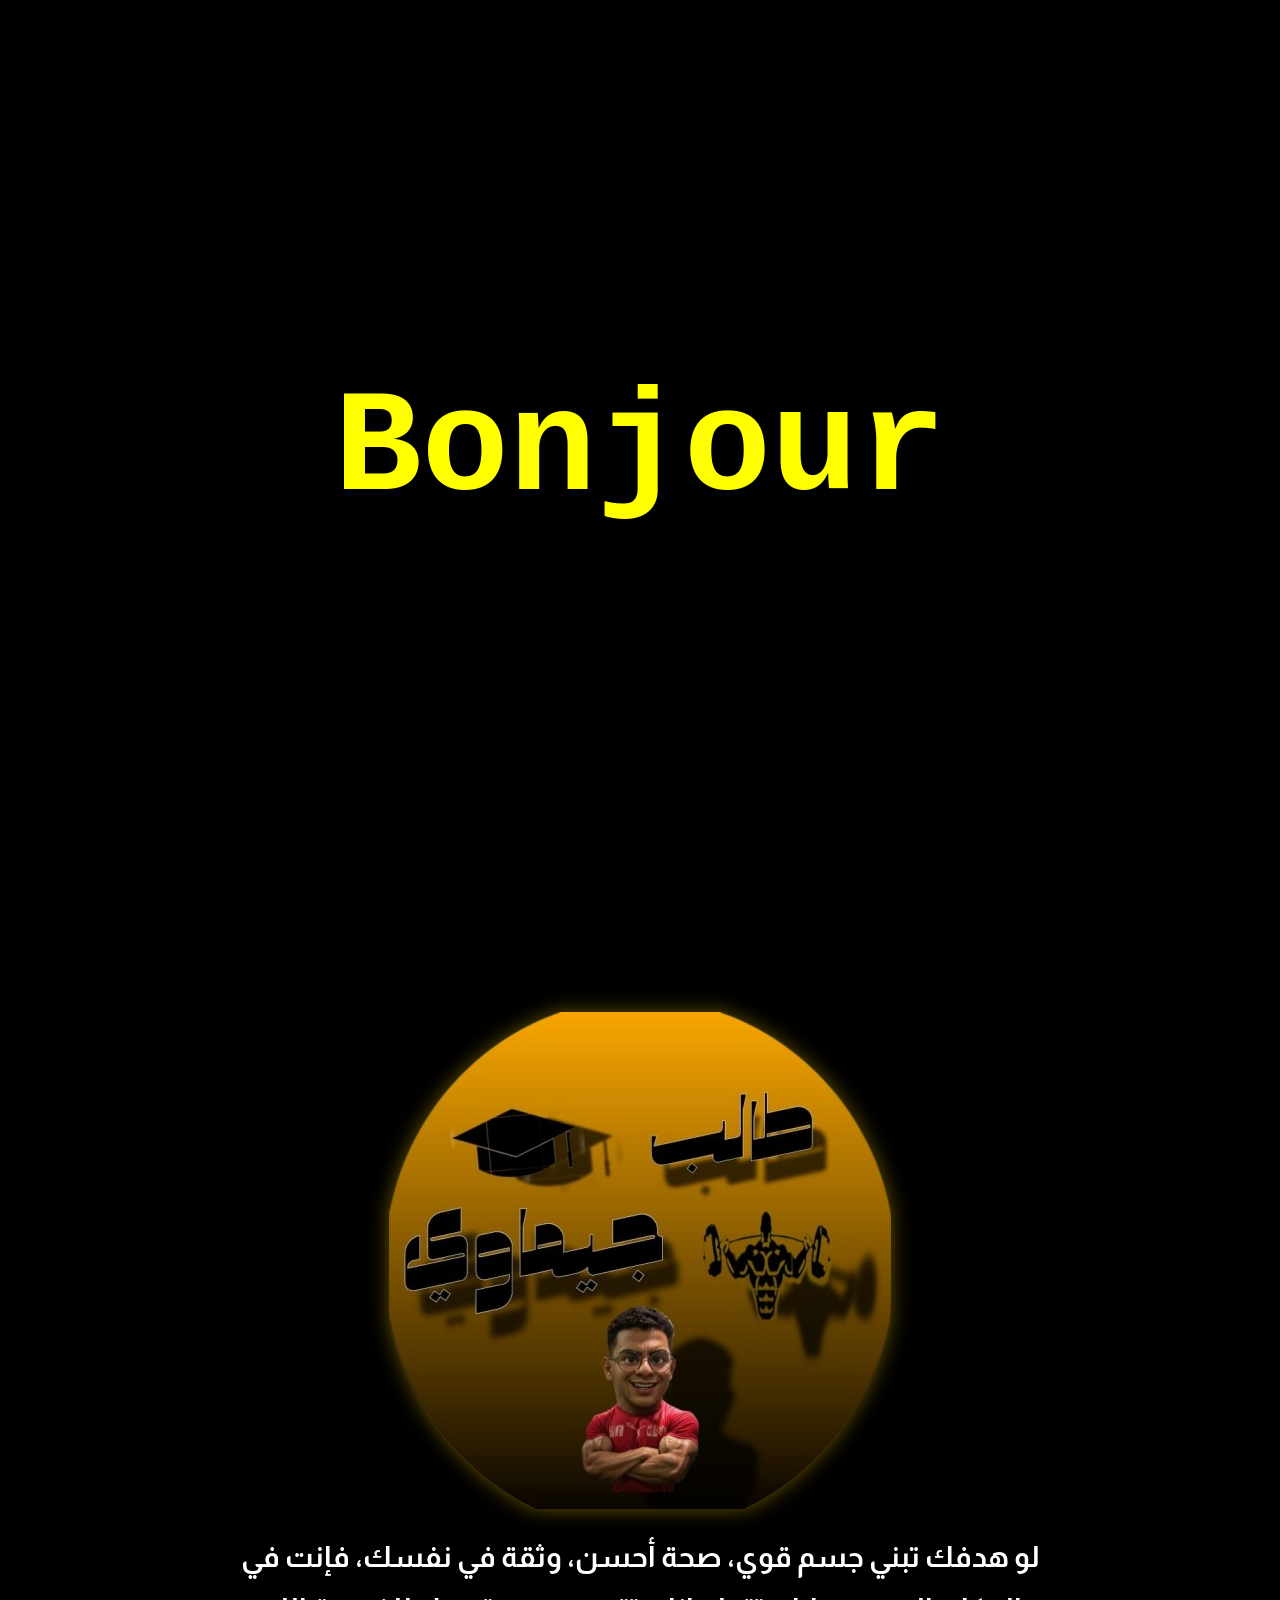
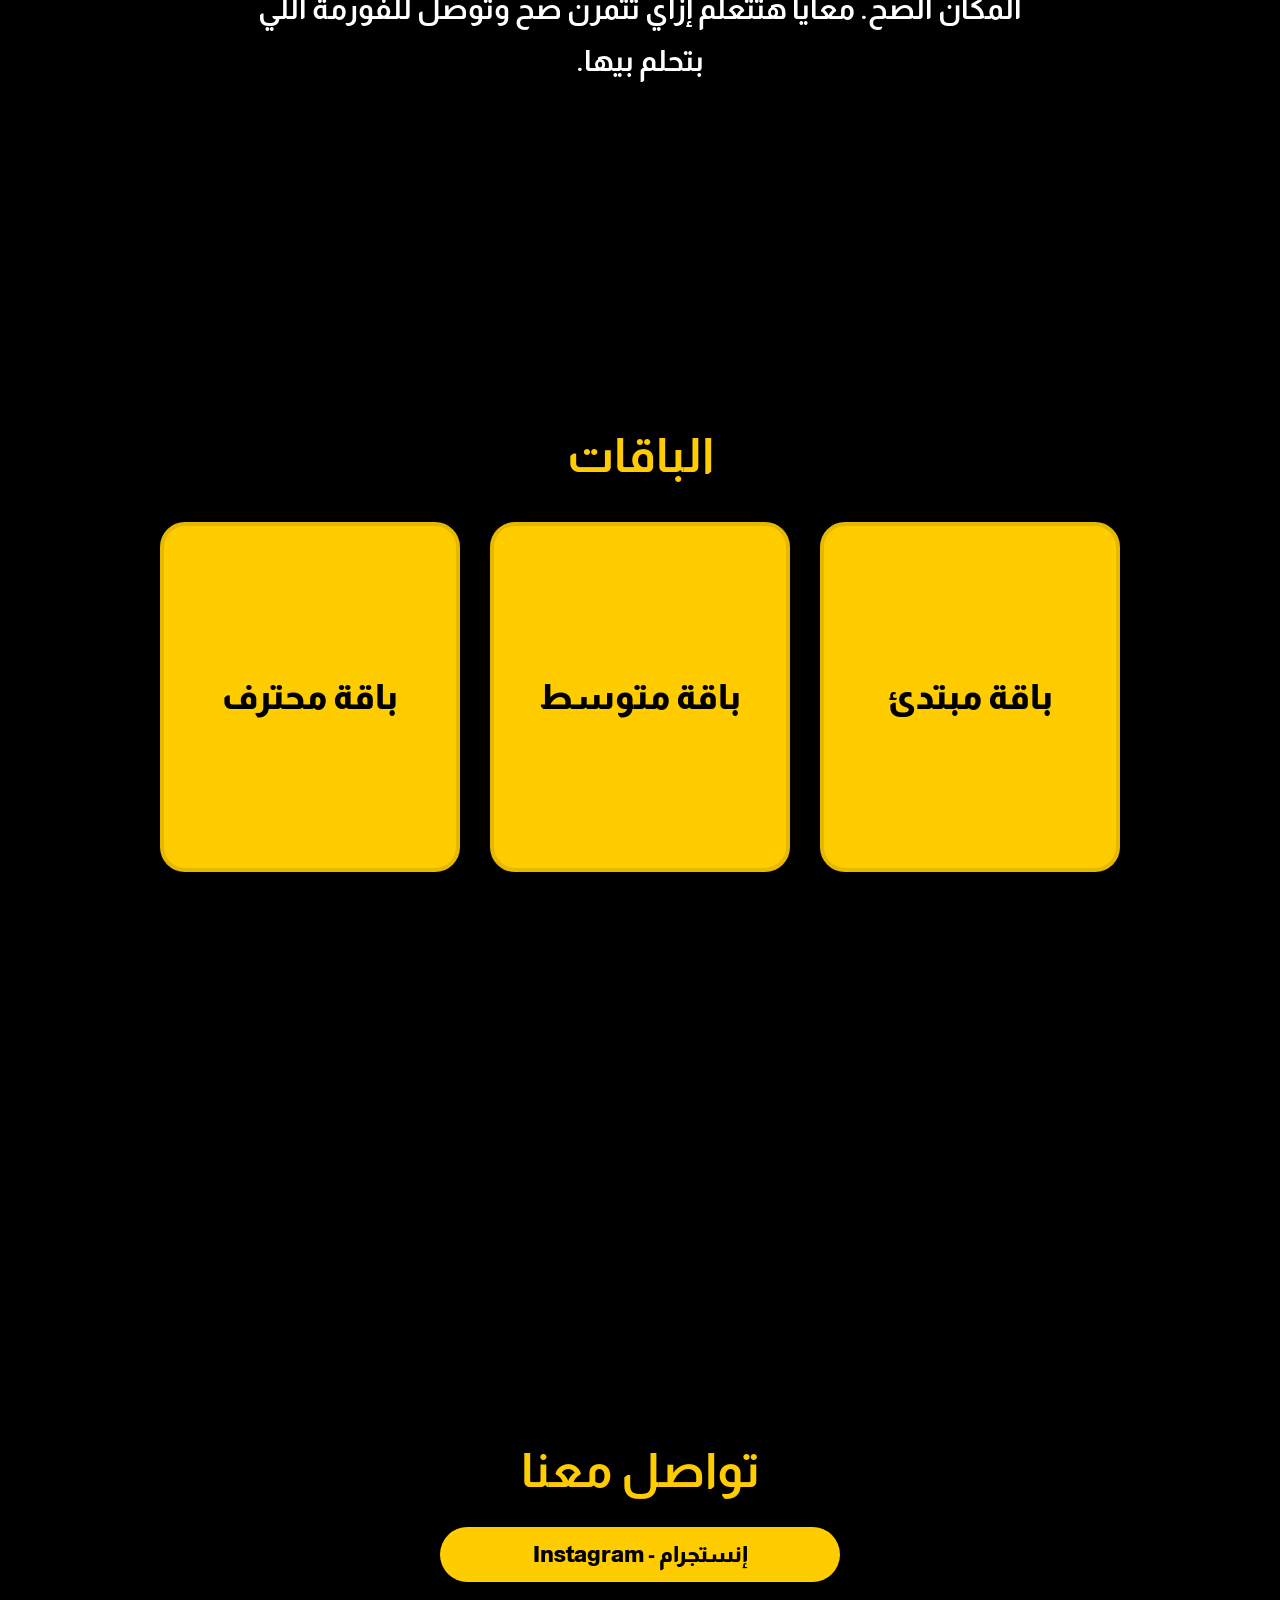
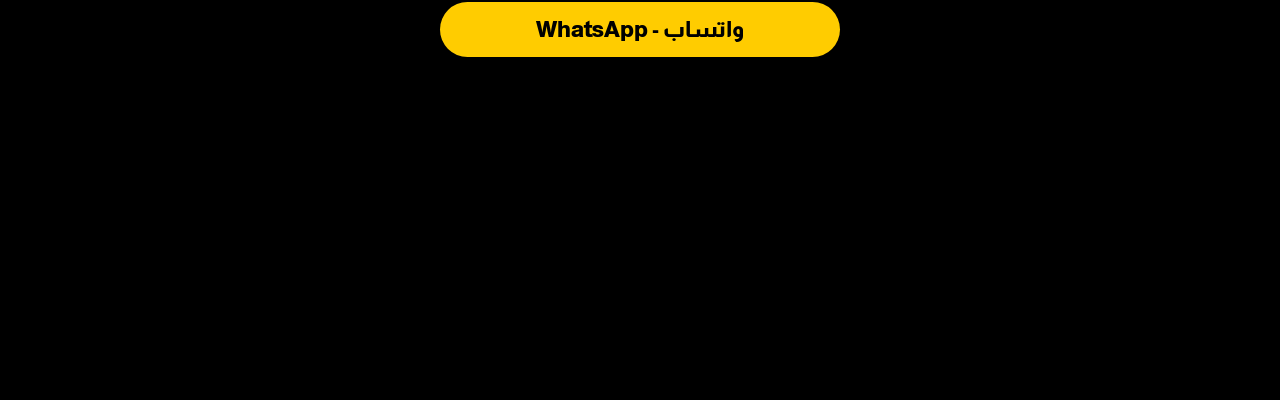
==== index.html @ fb5877ab "Add files via upload" ====
<!DOCTYPE html>
<html lang="ar" dir="rtl">
<head>
    <meta charset="UTF-8">
    <meta name="viewport" content="width=device-width, initial-scale=1.0">
    <title>Talib Gymawy | باقات التمرين</title>
    <link rel="preconnect" href="https://fonts.googleapis.com">
    <link rel="stylesheet" href="style.css">
    <link rel="preconnect" href="https://fonts.gstatic.com" crossorigin>
    <link href="https://fonts.googleapis.com/css2?family=Almarai:wght@300;400;700;800&display=swap" rel="stylesheet">
</head>
<body>
 <section class="open-up">
      <h1 class="word english">Hello</h1>
      <h1 class="word arabic">مرحبًا</h1>
      <h1 class="word italian">Ciao</h1>
      <h1 class="word spanish">Hola</h1>
      <h1 class="word french">Bonjour</h1>
    </section>
    <div class="area">
        <ul class="circles">
            <li></li><li></li><li></li><li></li><li></li>
        </ul>
    </div>

    <main>
        <div class="img">    
            <img src="talib_gymawy_loog-removebg-preview.png" alt="talib gymawy logo">
        </div>
        <div class="maindesc">
            لو هدفك تبني جسم قوي، صحة أحسن، وثقة في نفسك، فإنت في المكان الصح. معايا هتتعلم إزاي تتمرن صح وتوصل للفورمة اللي بتحلم بيها.
        </div>
    </main>

    <section class="sec2">
        <div class="packsHolder">
            <h1>الباقات</h1>
            <div class="packs">
                <div class="pack-card" onclick="togglePack(this)">
                    <span>باقة مبتدئ</span>
                    <img src="begginer.jfif" alt="Beginner">
                    <div class="details">الباقة الأولى<br>تدريب + تغذية + متابعة شهرية</div>
                </div>

                <div class="pack-card" onclick="togglePack(this)">
                    <span>باقة متوسط</span>
                    <img src="intermediate.jfif" alt="Intermediate" class="img-low">
                    <div class="details">الباقة الثانية<br>تدريب متطور + تغذية أدق + متابعة أسبوعية</div>
                </div>

                <div class="pack-card" onclick="togglePack(this)">
                    <span>باقة محترف</span>
                    <img src="pro.jfif" alt="Pro">
                    <div class="details">الباقة الثالثة<br>تدريب احترافي + تغذية بالجرامات + متابعة مستمرة</div>
                </div>
            </div>
        </div>
    </section>

    <section class="contact-sec" id="contact">
        <h1>تواصل معنا</h1>
        <div class="contact-links">
            <a href="https://www.instagram.com/tony.sobhy.9231?igsh=MWtodHhpajV1MzVmYQ==" class="contact-btn">إنستجرام - Instagram</a>
            <a href="https://wa.me/qr/M4XVULPL2MUNJ1" class="contact-btn">واتساب - WhatsApp</a>
        </div>
    </section>
<script src="main.js"></script>
</body>
</html>
---- style.css ----
/* 1. Global & Animation Reset */
        * {
            margin: 0;
            padding: 0;
            box-sizing: border-box;
        }

        body {
            background-color: black;
            color: white;
            font-family: "Almarai", sans-serif;
            overflow-x: hidden;
            scroll-behavior: smooth;
        }

        /* Portfolio Background Animation Logic */
        .area {
            background: #000000;  
            width: 100%;
            height: 100vh;
            position: fixed;
            top: 0;
            left: 0;
            z-index: -1;
        }

        .circles {
            position: absolute;
            top: 0;
            left: 0;
            width: 100%;
            height: 100%;
            overflow: hidden;
        }

        .circles li {
            position: absolute;
            display: block;
            list-style: none;
            width: 20px;
            height: 20px;
            background: rgba(255, 204, 0, 0.15);
            animation: floating 25s linear infinite;
            bottom: -150px;
        }

        /* Specific Circle Timings */
        .circles li:nth-child(1){ left: 25%; width: 80px; height: 80px; animation-delay: 0s; }
        .circles li:nth-child(2){ left: 10%; width: 20px; height: 20px; animation-delay: 2s; animation-duration: 12s; }
        .circles li:nth-child(3){ left: 70%; width: 20px; height: 20px; animation-delay: 4s; }
        .circles li:nth-child(4){ left: 40%; width: 60px; height: 60px; animation-delay: 0s; animation-duration: 18s; }
        .circles li:nth-child(5){ left: 65%; width: 20px; height: 20px; animation-delay: 0s; }

        @keyframes floating {
            0% { transform: translateY(0) rotate(0deg); opacity: 1; border-radius: 0; }
            100% { transform: translateY(-1000px) rotate(720deg); opacity: 0; border-radius: 50%; }
        }

        /* 2. Portfolio Landing Page Entrance Animations */
        .img img {
            max-width: 850px;
            height: auto;
            filter: drop-shadow(0 0 10px rgba(255, 204, 0, 0.4));
            /* Entrance Animation for Logo */
            animation: drop 1.5s ease-out forwards;
            opacity: 0;
        }

        .maindesc {
            max-width: 800px;
            font-weight: 700;
            font-size: 1.8rem;
            line-height: 1.8;
            margin-top: 20px;
            /* Entrance Animation for Text */
            animation: move-up 1.5s ease-out forwards;
            animation-delay: 0.5s;
            opacity: 0;
        }

        @keyframes drop {
            0% { transform: translateY(-100px); opacity: 0; }
            100% { transform: translateY(0); opacity: 1; }
        }

        @keyframes move-up {
            0% { transform: translateY(50px); opacity: 0; }
            100% { transform: translateY(0); opacity: 1; }
        }

        /* 3. Layout */
        main, section {
            display: flex;
            flex-direction: column;
            justify-content: center;
            align-items: center;
            min-height: 100vh;
            padding: 60px 20px;
            text-align: center;
        }

        /* 4. Packages Section */
        .packsHolder h1 {
            font-size: 3rem;
            margin-bottom: 40px;
            color: #ffcc00;
        }

        .packs {
            display: flex;
            flex-wrap: wrap;
            gap: 30px;
            justify-content: center;
        }

        .pack-card {
            width: 300px;
            height: 350px;
            background-color: #ffcc00;
            border: 4px solid #e6b800;
            border-radius: 25px;
            display: flex;
            flex-direction: column;
            justify-content: center;
            align-items: center;
            cursor: pointer;
            position: relative;
            overflow: hidden;
            transition: all 0.4s ease;
        }

        .pack-card span { font-size: 2.2rem; font-weight: 800; color: black; z-index: 2; }

        .pack-card img {
            position: absolute; top: 0; left: 0; width: 100%; height: 100%;
            object-fit: cover; opacity: 0; filter: blur(2px); transition: opacity 0.5s ease; z-index: 1;
        }

        .img-low { object-position: center 85%; }

        .details {
            position: absolute; bottom: -100%; left: 0; width: 100%;
            background: rgba(0, 0, 0, 0.9); color: #ffcc00;
            padding: 20px 10px; font-weight: 700; z-index: 3;
            transition: bottom 0.4s ease-out; border-top: 2px solid #ffcc00;
        }

        .pack-card.show-img img { opacity: 1; }
        .pack-card.show-img span { opacity: 0; }
        .pack-card.show-img .details { bottom: 0; }

        /* 5. Contact Section */
        .contact-sec h1 { font-size: 3rem; color: #ffcc00; margin-bottom: 30px; }
        .contact-links { display: flex; flex-direction: column; gap: 20px; width: 100%; max-width: 400px; }
        .contact-btn {
            text-decoration: none; color: black; background-color: #ffcc00;
            padding: 15px 30px; border-radius: 50px; font-size: 1.4rem;
            font-weight: 800; transition: all 0.3s ease; text-align: center;
        }
        .contact-btn:hover { background-color: white; transform: scale(1.05); }
.word {
  position: absolute;
  font-size: 10rem;
  font-weight: 900;
  font-family: monospace;
}

.word {
  transition: all 0.3s ease-in;
  color: yellow;
}
.word.english, .word.arabic, .word.italian, .word.french, .word.spanish {
  opacity: 0;
}

.english {
  animation: opacity 0.3s ease-out;
}

.arabic {
  animation: opacity 0.3s ease-out 0.3s;
}

.italian {
  animation: opacity 0.3s ease-out 0.6s;
}

.spanish {
  animation: opacity 0.3s ease-out 0.9s;
}

.french {
  animation: opacity 0.3s ease-out 1.2s forwards;
}

section {
  min-height: 100vh;
}

@keyframes opacity {
  0% {
    opacity: 0;
    transform: scale(0.91);
    -webkit-transform: scale(0.91);
    -moz-transform: scale(0.91);
    -ms-transform: scale(0.91);
    -o-transform: scale(0.91);
  }
  50% {
    opacity: 1;
    transform: scale(1);
  }
  100% {
    opacity: 1;
    transform: scale(0.91);
    -webkit-transform: scale(0.91);
    -moz-transform: scale(0.91);
    -ms-transform: scale(0.91);
    -o-transform: scale(0.91);
  }
}
@keyframes containerPullUp {
  from {
    transform: translate(0, 0);
  }
  to {
    transform: translate(0, -1000px);
  }
}
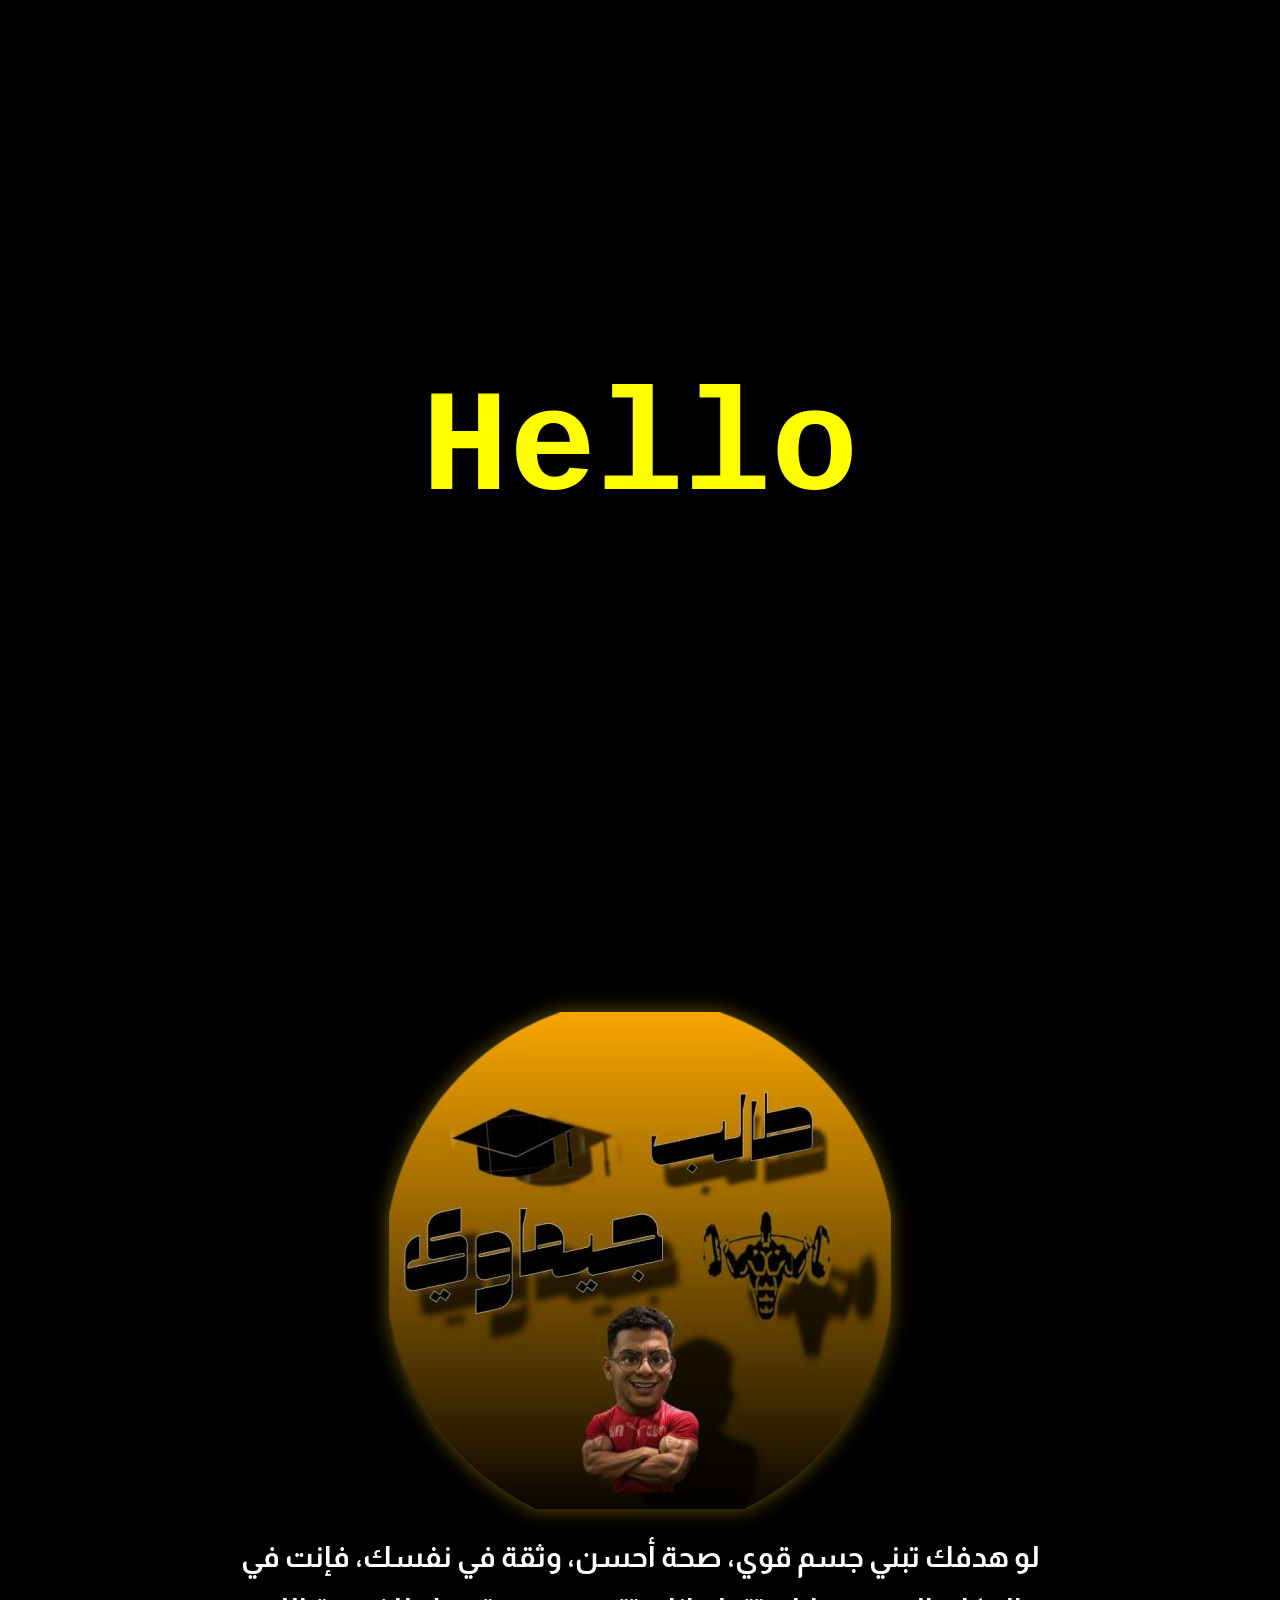
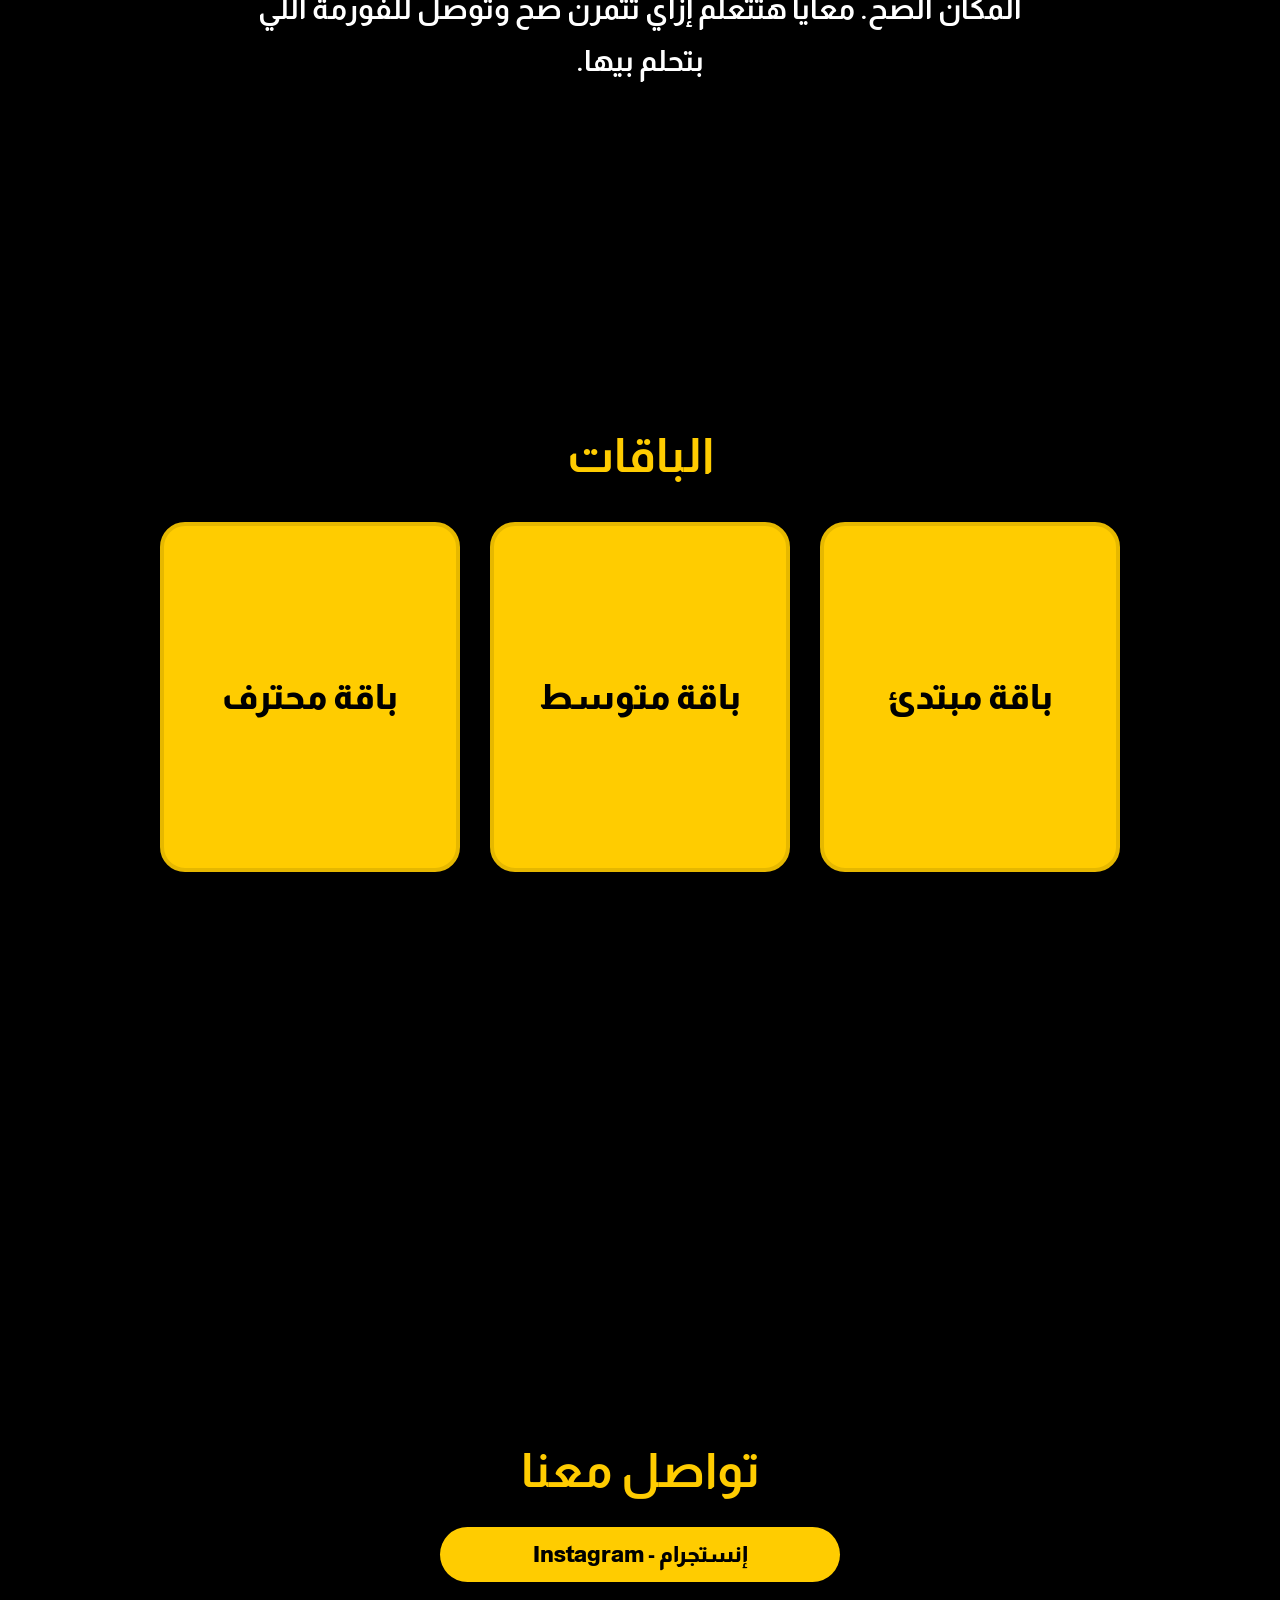
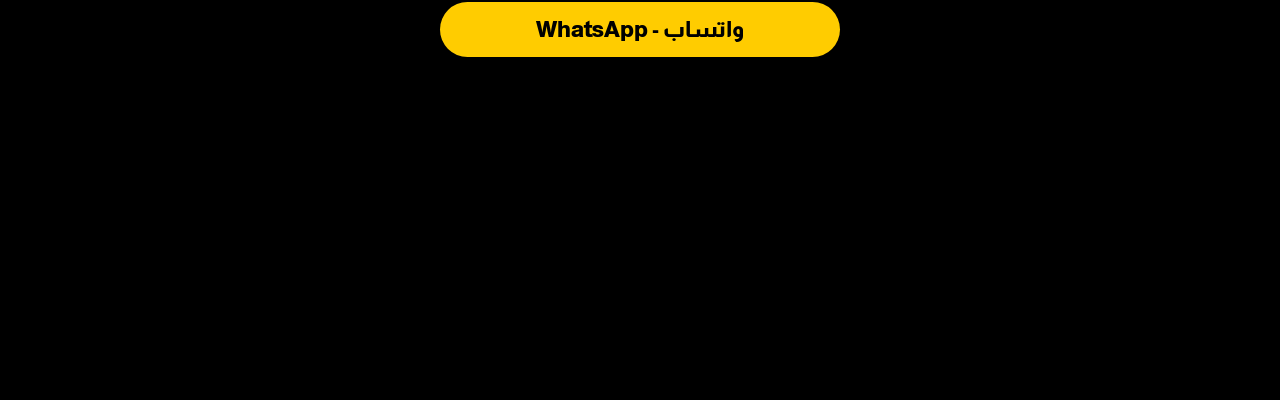
==== commit 5bbfcfd8: "Add files via upload" ====
--- a/index.html
+++ b/index.html
@@ -11,11 +11,10 @@
 </head>
 <body>
  <section class="open-up">
-      <h1 class="word english">Hello</h1>
-      <h1 class="word arabic">مرحبًا</h1>
-      <h1 class="word italian">Ciao</h1>
-      <h1 class="word spanish">Hola</h1>
-      <h1 class="word french">Bonjour</h1>
+     <h1 class="word spanish">Hola</h1>
+     <h1 class="word arabic">مرحبًا</h1>
+     <h1 class="word italian">Ciao</h1>
+     <h1 class="word english">Hello</h1>
     </section>
     <div class="area">
         <ul class="circles">
@@ -45,13 +44,13 @@
                 <div class="pack-card" onclick="togglePack(this)">
                     <span>باقة متوسط</span>
                     <img src="intermediate.jfif" alt="Intermediate" class="img-low">
-                    <div class="details">الباقة الثانية<br>تدريب متطور + تغذية أدق + متابعة أسبوعية</div>
+                    <div class="details">الباقة الثانية<br>تدريب متطور + تغذية أدق +  مكملات محسوبه  + متابعة أسبوعية من الكابتن</div>
                 </div>
 
                 <div class="pack-card" onclick="togglePack(this)">
                     <span>باقة محترف</span>
                     <img src="pro.jfif" alt="Pro">
-                    <div class="details">الباقة الثالثة<br>تدريب احترافي + تغذية بالجرامات + متابعة مستمرة</div>
+                    <div class="details">الباقة الثالثة<br> تدريب احترافي + تغذية محسوبة بالجرامات + مكملات مناسبة لهدفك + متابعة مستمرة من الكابتن + تعديل البرنامج حسب تطورك أول بأول </div>
                 </div>
             </div>
         </div>
--- a/style.css
+++ b/style.css
@@ -174,7 +174,7 @@
 }
 
 .english {
-  animation: opacity 0.3s ease-out;
+  animation: opacity 0.3s ease-out 1.2s forwards;
 }
 
 .arabic {
@@ -189,9 +189,6 @@
   animation: opacity 0.3s ease-out 0.9s;
 }
 
-.french {
-  animation: opacity 0.3s ease-out 1.2s forwards;
-}
 
 section {
   min-height: 100vh;
@@ -227,4 +224,39 @@
     transform: translate(0, -1000px);
   }
 }
-  +  @media screen and (max-width: 768px) {
+    main, section {
+        padding: 40px 15px;
+    }
+
+    .pack-card {
+        width: 280px;
+        height: 320px;
+    }
+
+    .pack-card span {
+        font-size: 1.8rem;
+    }
+
+    .contact-btn {
+        font-size: 1.1rem;
+        padding: 12px 20px;
+    }
+    .img img{
+        max-width: 300px;
+    }
+    .word{
+        font-size: 6.4rem;
+    }
+}
+
+@media screen and (max-width: 480px) {
+    .maindesc {
+        font-size: 1.1rem;
+    }
+    
+    .pack-card {
+        width: 100%; /* Full width on tiny phones */
+        max-width: 300px;
+    }
+}
